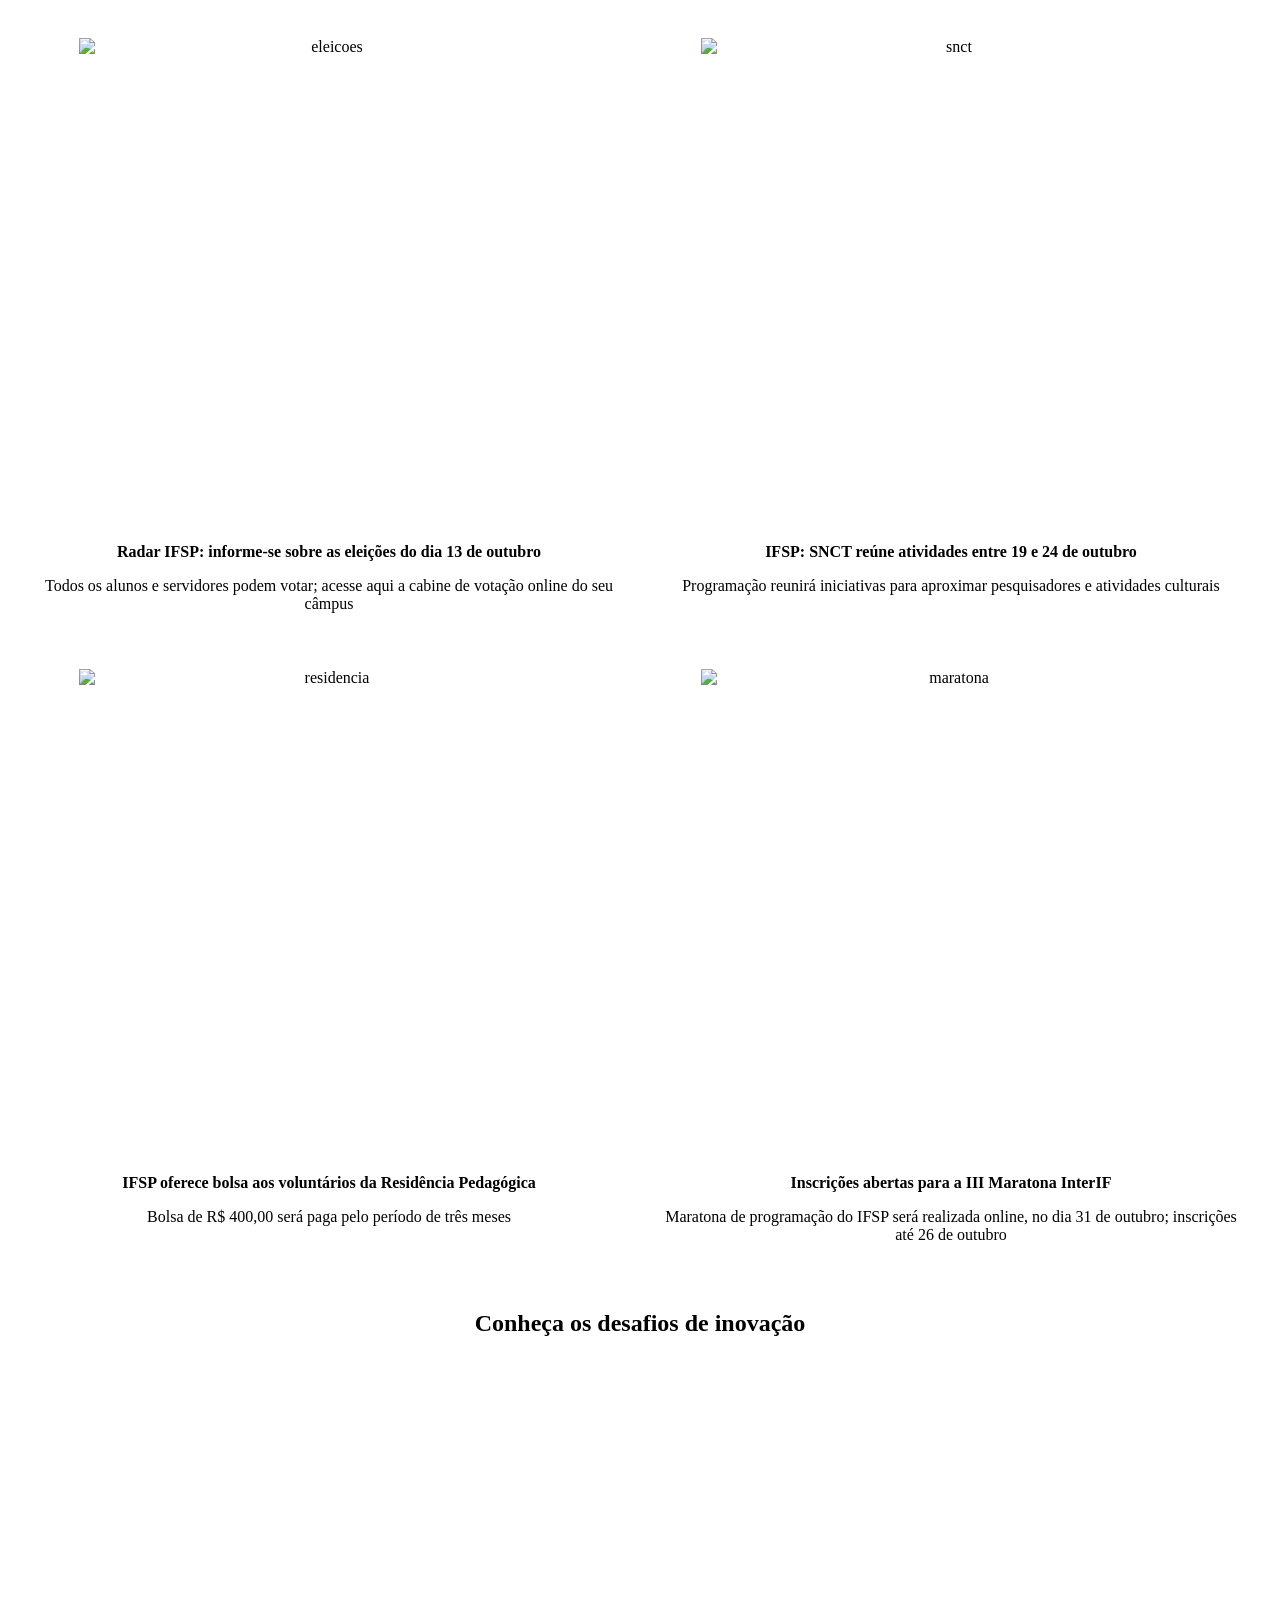
==== index.html @ 56353d3d "Alteração do index e do css" ====
<!DOCTYPE html>
<html>

<head>
    <meta charset="UTF-8">
    <link rel="shortcut icon" href="Imagens/favicon.ico" type="image/x-icon">
    <link rel="stylesheet" href="css/conteudo.css">
    <title>HOME - IFSP - Pirituba</title>
    <script src="js/disabling.js"></script>

</head>

<body>

    <header id="cabecalho">
        <nav>
            <object width="100%" height="200px" data="menu.html"></object>
        </nav>
    </header>

    <main id="conteudo">
        <div class="images">
            <figure>
                <img src="https://raw.githubusercontent.com/DWBA4/dwba4_semana_imagens/refs/heads/master/eleicoes.jpg" alt="eleicoes" class="img">
                <figcaption>Radar IFSP: informe-se sobre as eleições do dia 13 de outubro</figcaption>
                <p>Todos os alunos e servidores podem votar; acesse aqui a cabine de votação online do seu câmpus</p>
            </figure>

            <figure>
                <img src="https://raw.githubusercontent.com/DWBA4/dwba4_semana_imagens/refs/heads/master/snct.jpg" alt="snct" class="img">
                <figcaption>IFSP: SNCT reúne atividades entre 19 e 24 de outubro</figcaption>
                <p>Programação reunirá iniciativas para aproximar pesquisadores e atividades culturais</p>
            </figure>

            <figure>
                <img src="https://raw.githubusercontent.com/DWBA4/dwba4_semana_imagens/refs/heads/master/residencia.png" alt="residencia" class="img">
                <figcaption>IFSP oferece bolsa aos voluntários da Residência Pedagógica</figcaption>
                <p>Bolsa de R$ 400,00 será paga pelo período de três meses</p>
            </figure>

            <figure>
                <img src="https://raw.githubusercontent.com/DWBA4/dwba4_semana_imagens/refs/heads/master/maratona.jpeg" alt="maratona" class="img">
                <figcaption>Inscrições abertas para a III Maratona InterIF</figcaption>
                <p>Maratona de programação do IFSP será realizada online, no dia 31 de outubro; inscrições até 26 de outubro</p>
            </figure>
        </div>

        <section>
            <h1>Conheça os desafios de inovação</h1>
            <div class="videoWrapper">
                <p align="center">
                    <iframe width="560" height="315" src="https://www.youtube.com/embed/5g5LQe3m8Po" frameborder="0" allow="accelerometer; autoplay; encrypted-media; gyroscope; picture-in-picture" allowfullscreen></iframe>
                </p>
            </div>
        </section>
    </main>

    <footer>
        <br><br>
        <object width="100%" height="200px" data="rodape.html"></object>
    </footer>

    <script src="/__/firebase/8.8.1/firebase-app.js"></script>
    <script src="/__/firebase/init.js"></script>

</body>

</html>
---- css/conteudo.css ----
@charset "UTF-8";

#conteudo {
    width: 100%;
    float: right;
}

img {
    display: block;
    margin-left: auto;
    margin-right: auto;
    width: 50%;
}

.images {
    display: grid;
    grid-template-columns: repeat(2, 1fr); /* Define 2 colunas */
    gap: 20px;
    justify-items: center;
    padding: 20px;
}

.img {
    width: 500px;
    height: 500px;
    object-fit: contain;
}

figcaption {
    text-align: center;
    font-weight: bold;
    margin-top: 5px; /* Reduz a distância entre a legenda e a imagem */
    display: block;
}

figure {
    text-align: center;
    margin: 10px; /* Ajusta o espaçamento ao redor da imagem */
    display: flex;
    flex-direction: column;
    align-items: center; /* Mantém legenda e imagem alinhadas */
}

figure img {
    vertical-align: top;
}

figure figcaption {
    text-align: center;
}

aside p {
    text-align: center;
}

h1 {
    text-align: center;
}
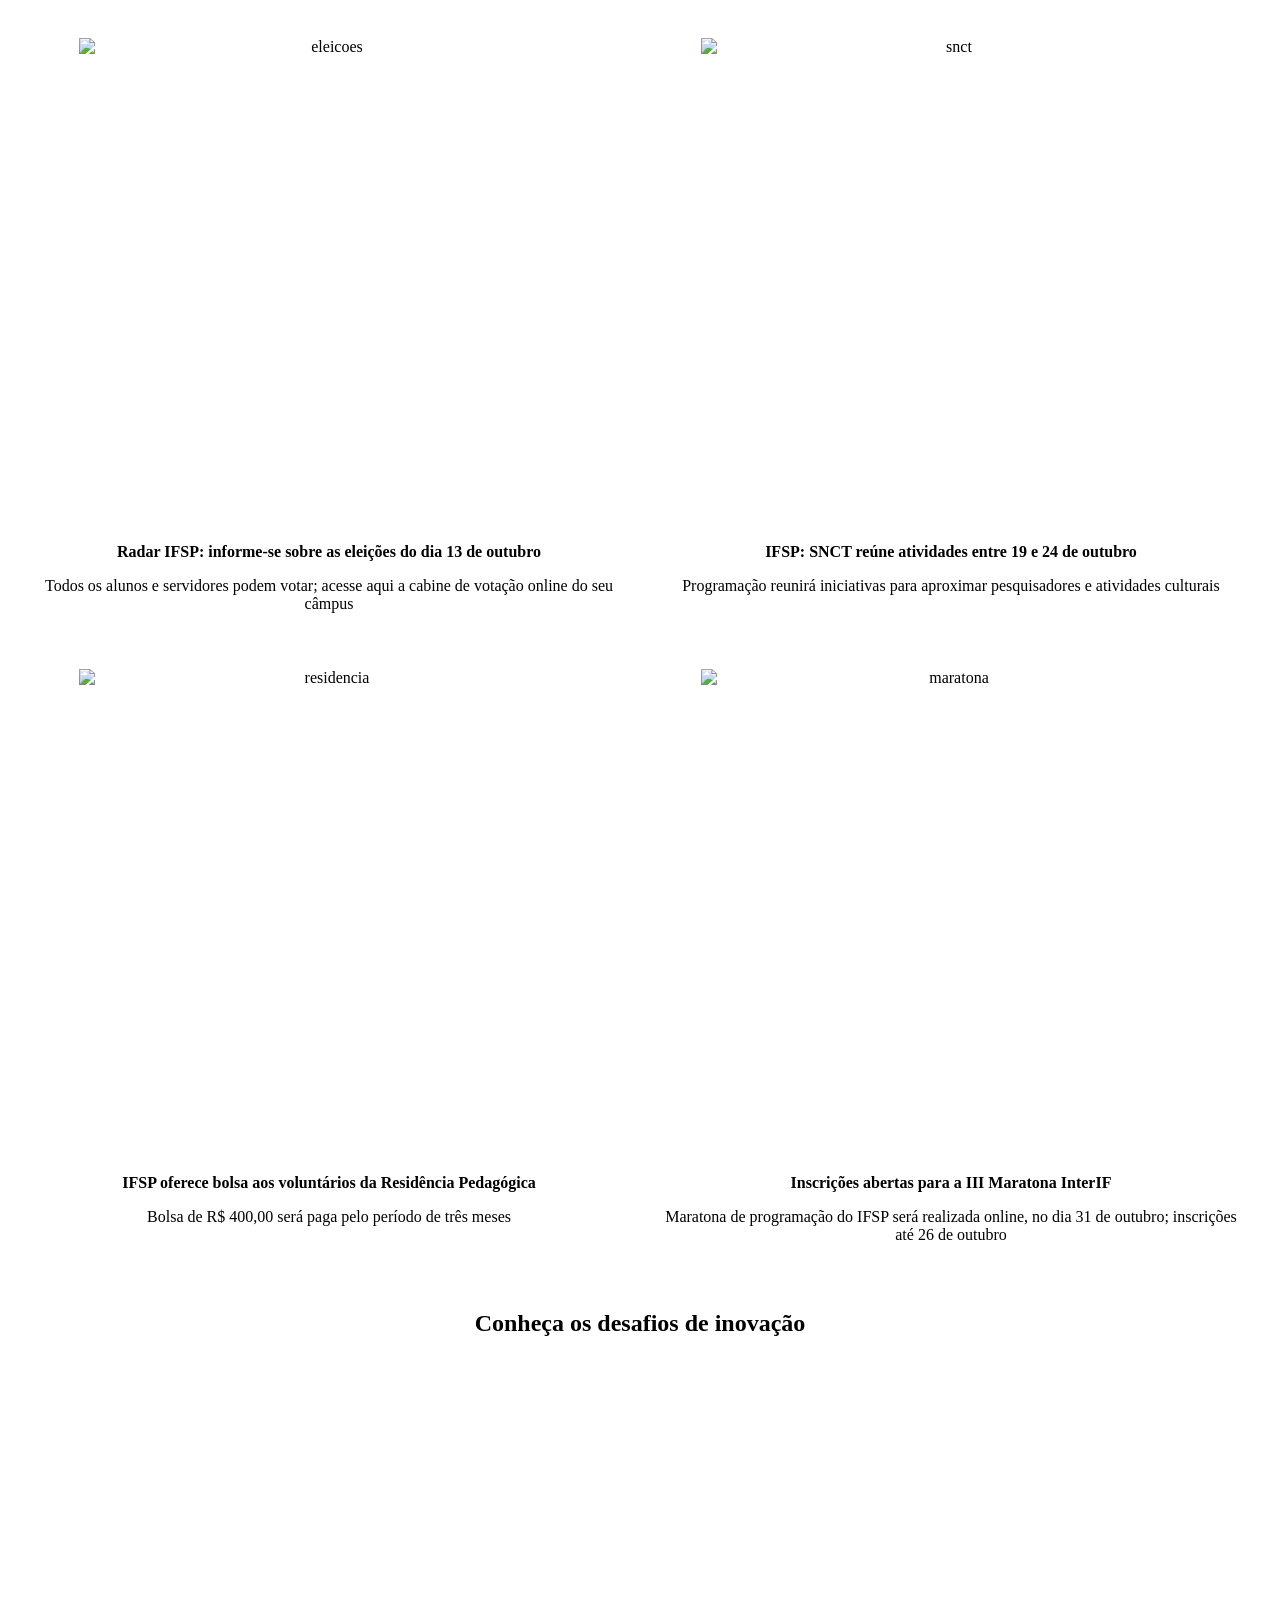
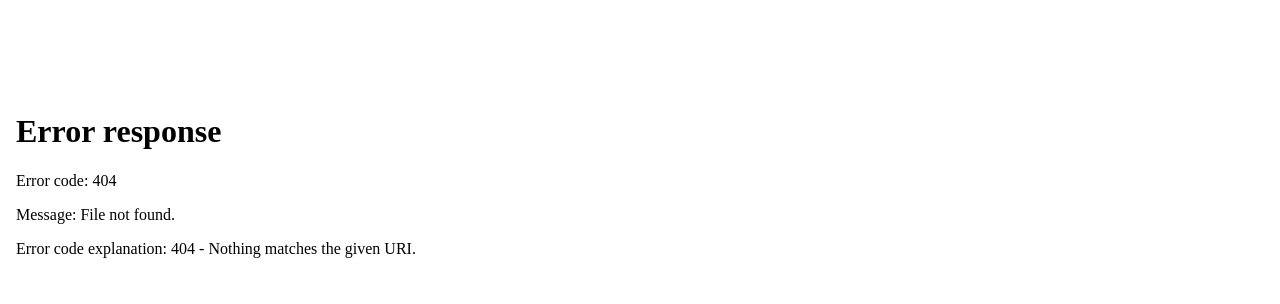
==== commit 8d5aa444: "Update index.html" ====
--- a/index.html
+++ b/index.html
@@ -57,7 +57,7 @@
 
     <footer>
         <br><br>
-        <object width="100%" height="200px" data="rodape.html"></object>
+        <iframe src="rodape.html" width="100%" height="200px" style="border: none;"></iframe>
     </footer>
 
     <script src="/__/firebase/8.8.1/firebase-app.js"></script>
@@ -65,4 +65,4 @@
 
 </body>
 
-</html>+</html>
--- a/css/conteudo.css
+++ b/css/conteudo.css
@@ -6,7 +6,7 @@
 }
 
 img {
-    display: block;
+    display: inline-block;
     margin-left: auto;
     margin-right: auto;
     width: 50%;
@@ -55,4 +55,4 @@
 
 h1 {
     text-align: center;
-}+}
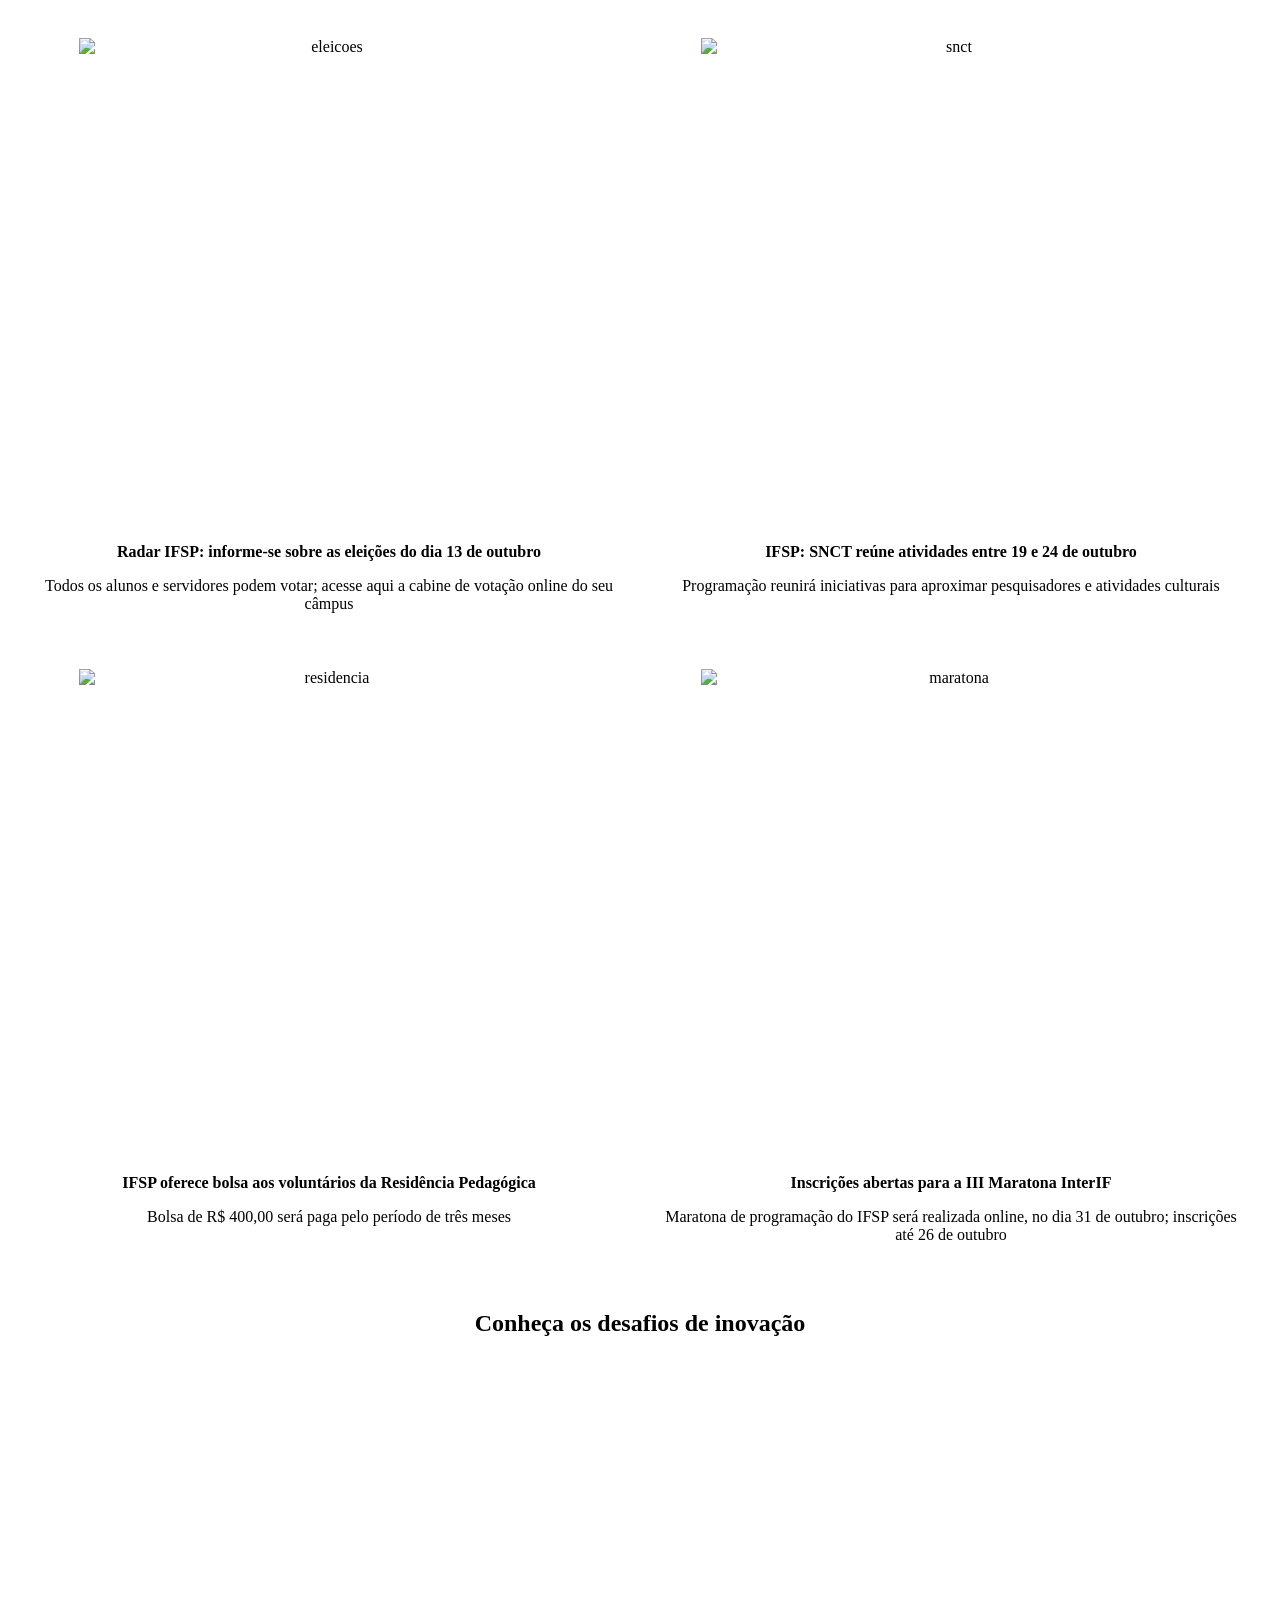
==== commit 59973085: "Update index.html" ====
--- a/index.html
+++ b/index.html
@@ -57,7 +57,8 @@
 
     <footer>
         <br><br>
-        <iframe src="rodape.html" width="100%" height="200px" style="border: none;"></iframe>
+        <object width="100%" height="200px" data="rodape.html"></object>
+
     </footer>
 
     <script src="/__/firebase/8.8.1/firebase-app.js"></script>
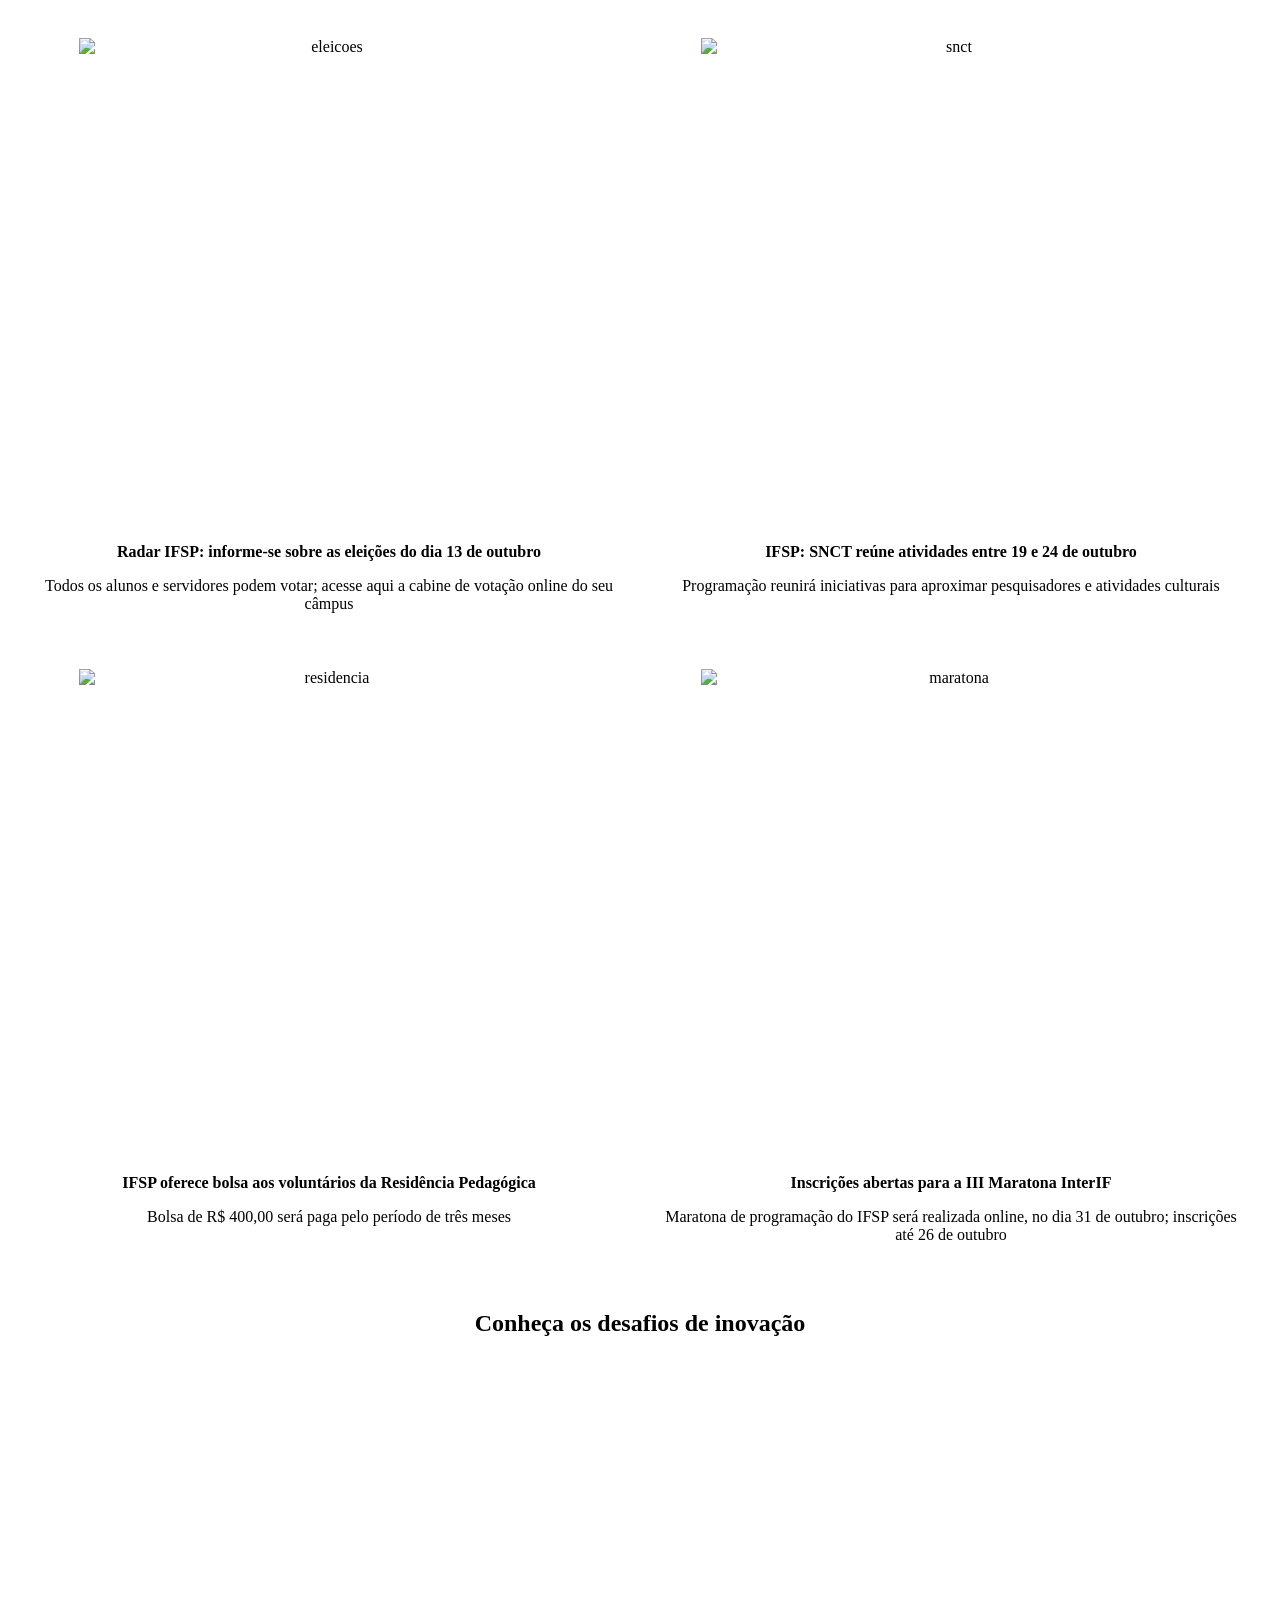
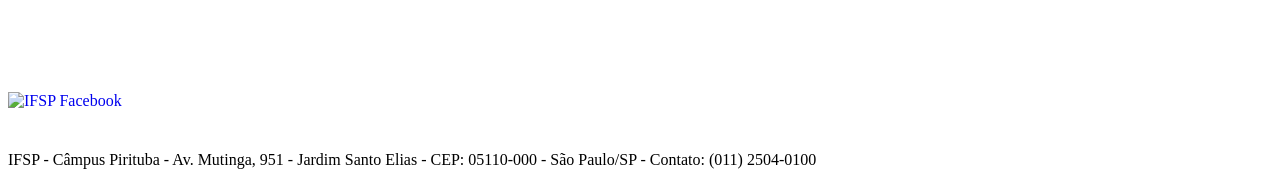
==== commit 3f04e135: "Update index.html" ====
--- a/index.html
+++ b/index.html
@@ -55,11 +55,15 @@
         </section>
     </main>
 
-    <footer>
-        <br><br>
-        <object width="100%" height="200px" data="rodape.html"></object>
-
-    </footer>
+   <footer>
+    <br><br>
+    <div id="my_menu" align="left">   
+        <a href="https://www.facebook.com/ifsppirituba" target="_blank">
+            <img src="Imagens/facebook.png" width="41" height="43" title="IFSP Facebook" alt="IFSP Facebook">
+        </a>
+    </div>
+    <p>IFSP - Câmpus Pirituba - Av. Mutinga, 951 - Jardim Santo Elias - CEP: 05110-000 - São Paulo/SP - Contato: (011) 2504-0100</p>
+</footer>
 
     <script src="/__/firebase/8.8.1/firebase-app.js"></script>
     <script src="/__/firebase/init.js"></script>
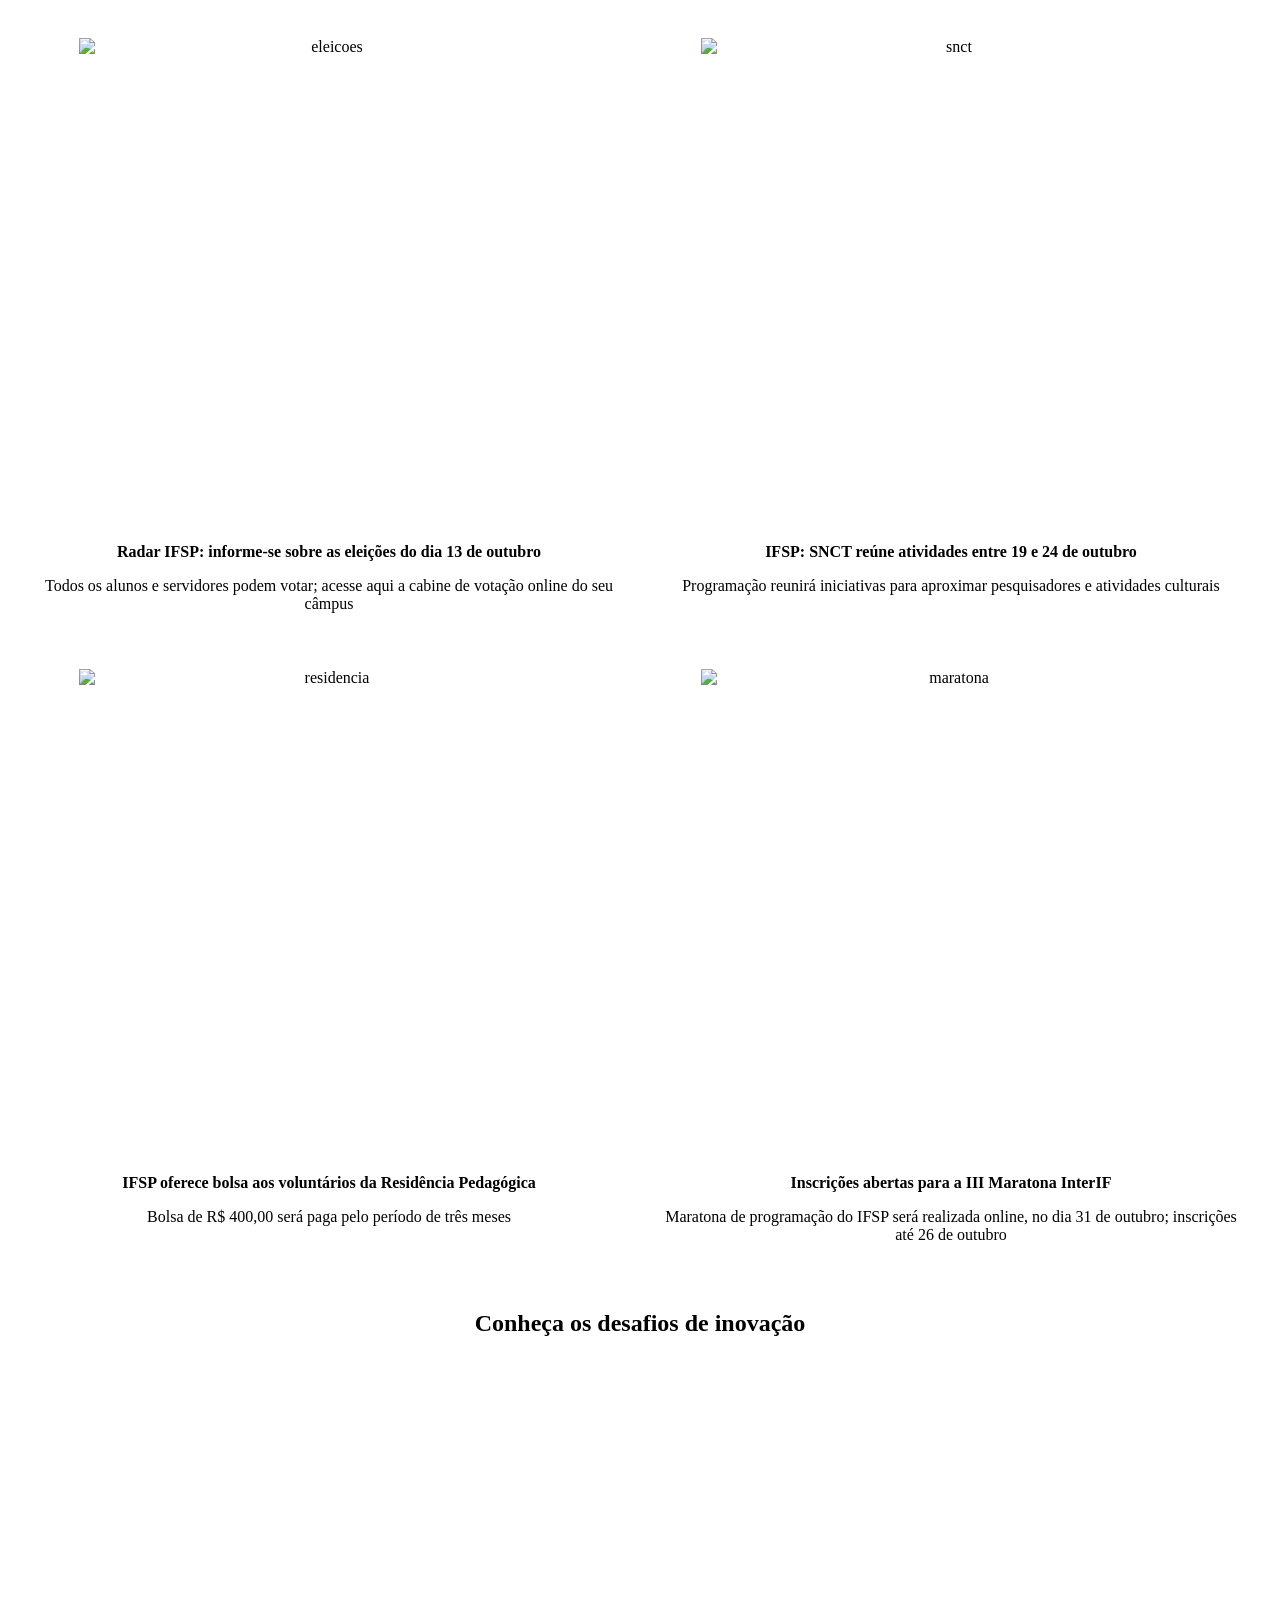
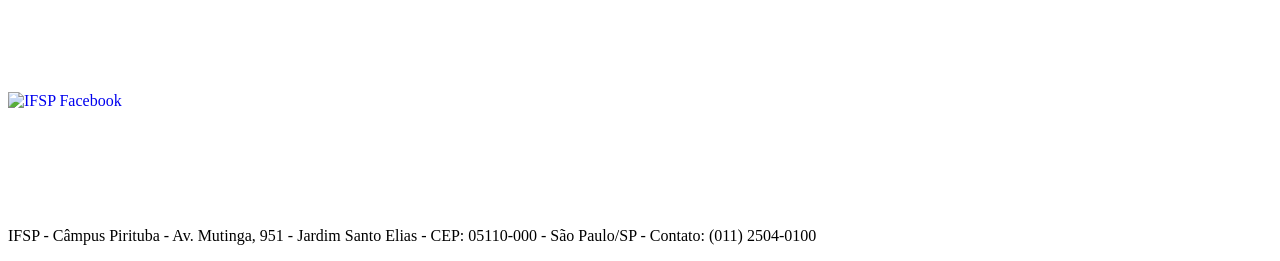
==== commit 38cda2e7: "Update index.html" ====
--- a/index.html
+++ b/index.html
@@ -59,7 +59,7 @@
     <br><br>
     <div id="my_menu" align="left">   
         <a href="https://www.facebook.com/ifsppirituba" target="_blank">
-            <img src="Imagens/facebook.png" width="41" height="43" title="IFSP Facebook" alt="IFSP Facebook">
+            <img src="Imagens/facebook.png" class="facebook-icon" width="41" height="43" title="IFSP Facebook" alt="IFSP Facebook">
         </a>
     </div>
     <p>IFSP - Câmpus Pirituba - Av. Mutinga, 951 - Jardim Santo Elias - CEP: 05110-000 - São Paulo/SP - Contato: (011) 2504-0100</p>
--- a/css/conteudo.css
+++ b/css/conteudo.css
@@ -19,7 +19,13 @@
     justify-items: center;
     padding: 20px;
 }
-
+.facebook-icon {
+    width: auto;
+    height: auto;
+    max-width: 100%;
+    max-height: 100%;
+    object-fit: contain;
+}
 .img {
     width: 500px;
     height: 500px;
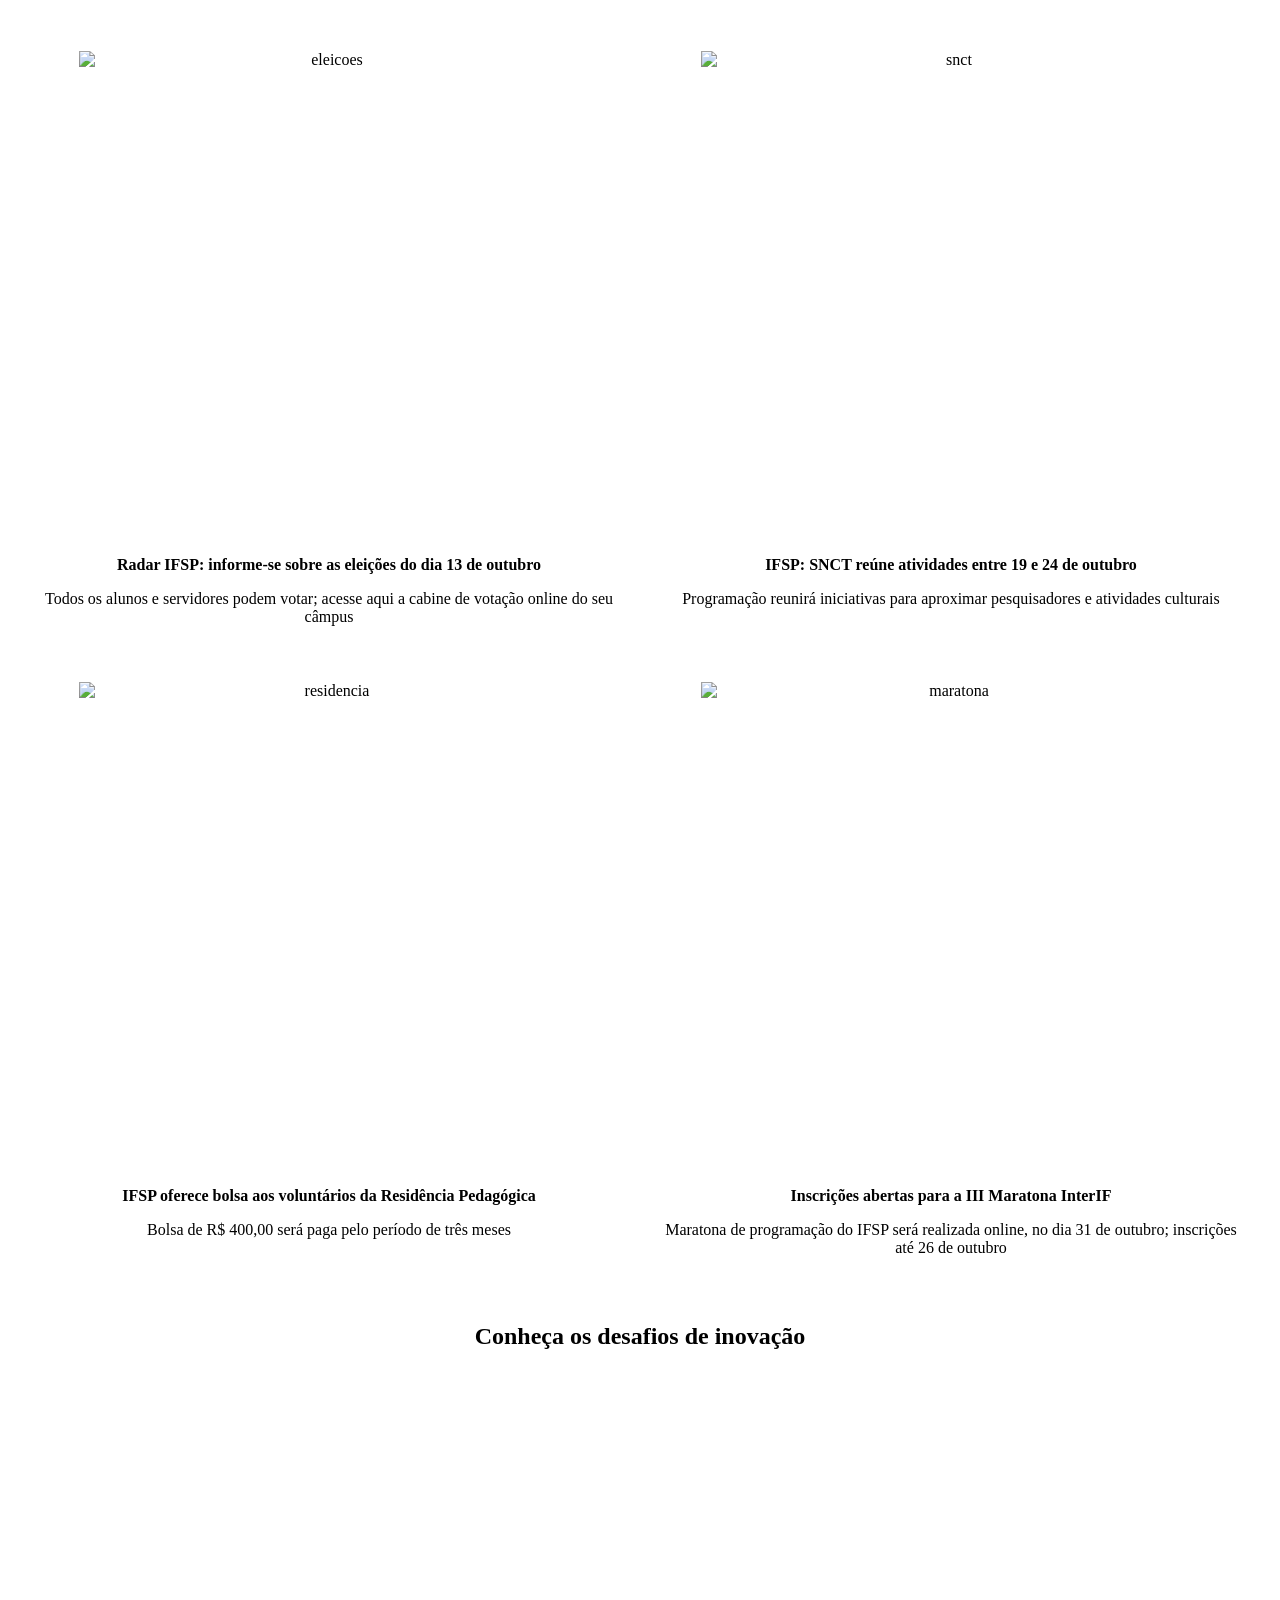
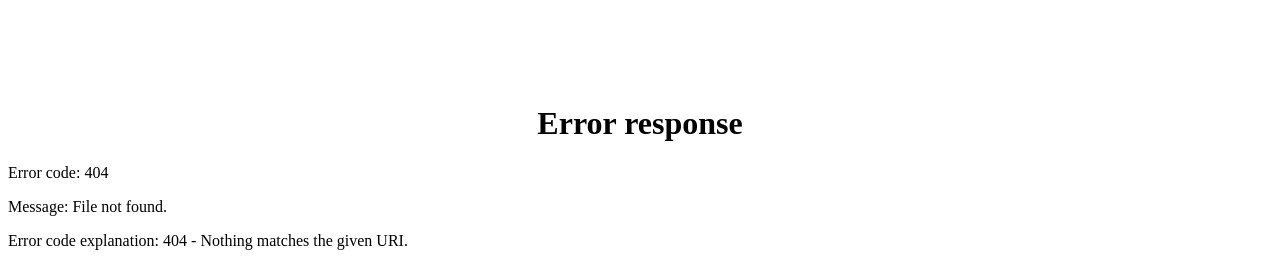
==== commit 2e43e927: "Update index.html" ====
--- a/index.html
+++ b/index.html
@@ -55,15 +55,12 @@
         </section>
     </main>
 
-   <footer>
-    <br><br>
-    <div id="my_menu" align="left">   
-        <a href="https://www.facebook.com/ifsppirituba" target="_blank">
-            <img src="Imagens/facebook.png" class="facebook-icon" width="41" height="43" title="IFSP Facebook" alt="IFSP Facebook">
-        </a>
-    </div>
-    <p>IFSP - Câmpus Pirituba - Av. Mutinga, 951 - Jardim Santo Elias - CEP: 05110-000 - São Paulo/SP - Contato: (011) 2504-0100</p>
-</footer>
+  <div id="rodape"></div>
+<script>
+    fetch("rodape.html")
+        .then(response => response.text())
+        .then(data => document.getElementById("rodape").innerHTML = data);
+</script>
 
     <script src="/__/firebase/8.8.1/firebase-app.js"></script>
     <script src="/__/firebase/init.js"></script>
--- a/css/conteudo.css
+++ b/css/conteudo.css
@@ -20,11 +20,11 @@
     padding: 20px;
 }
 .facebook-icon {
-    width: auto;
-    height: auto;
-    max-width: 100%;
-    max-height: 100%;
-    object-fit: contain;
+    width: 30px; /* Ajuste para um tamanho mais adequado */
+    height: auto; /* Mantém a proporção original */
+    max-width: 40px; /* Limite de largura */
+    max-height: 40px; /* Limite de altura */
+    object-fit: contain; /* Garante que a imagem não seja cortada ou esticada */
 }
 .img {
     width: 500px;
